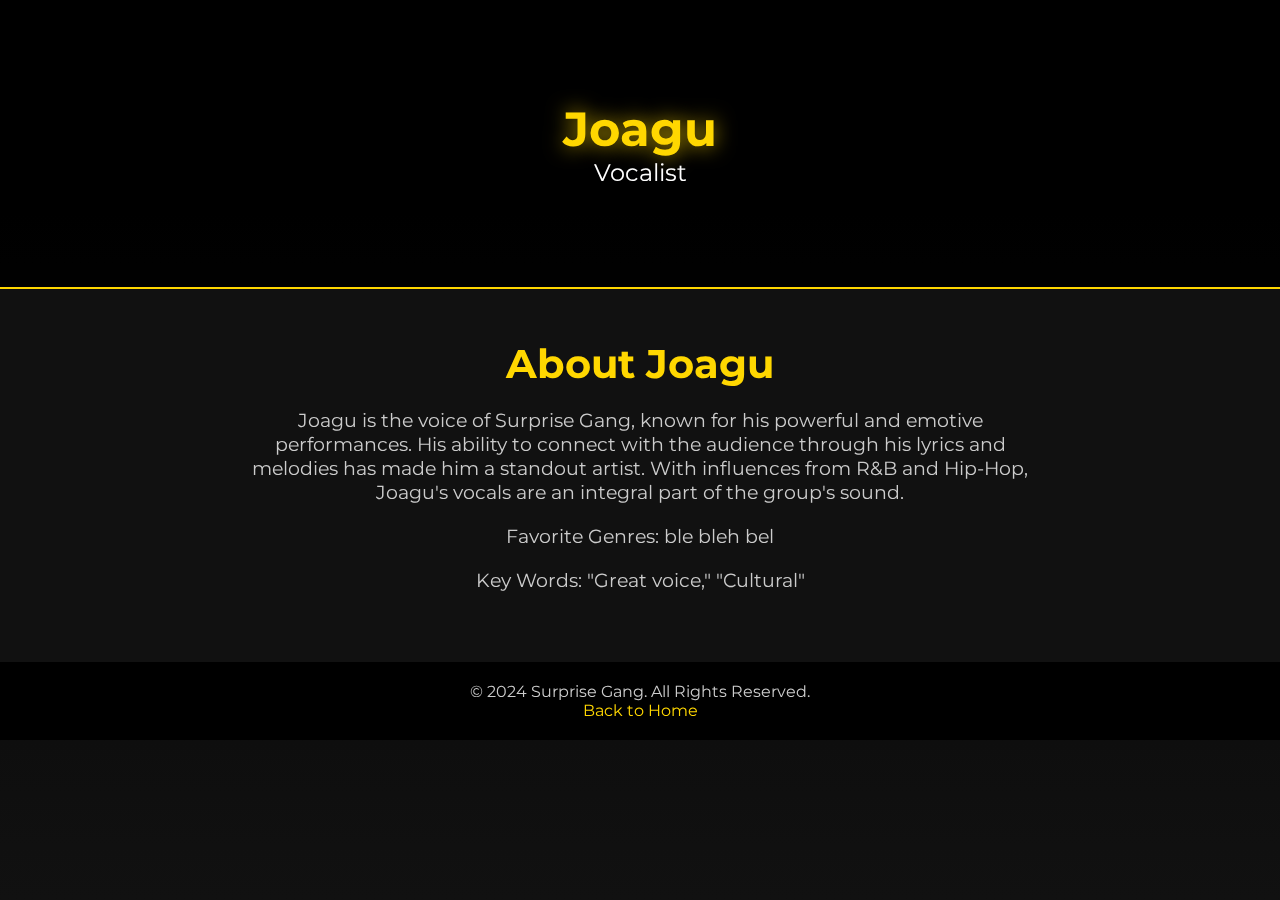
==== joagu.html @ 172ec6ae "Add files via upload" ====
<!DOCTYPE html>
<html lang="en">
<head>
    <meta charset="UTF-8">
    <meta name="viewport" content="width=device-width, initial-scale=1.0">
    <title>Joagu | Surprise Gang</title>
    <link href="https://fonts.googleapis.com/css2?family=Montserrat:wght@400;700&display=swap" rel="stylesheet">
    <link rel="stylesheet" href="styles.css">
</head>
<body>
    <div class="background"></div>

    <header class="member-header">
        <h1>Joagu</h1>
        <p>Vocalist</p>
    </header>

    <section class="member-bio">
        <h2>About Joagu</h2>
        <p>Joagu is the voice of Surprise Gang, known for his powerful and emotive performances. His ability to connect with the audience through his lyrics and melodies has made him a standout artist. With influences from R&B and Hip-Hop, Joagu's vocals are an integral part of the group's sound.</p>
        <p>Favorite Genres: ble bleh bel</p>
        <p>Key Words: "Great voice," "Cultural"</p>
    </section>
    <footer>
        <p>&copy; 2024 Surprise Gang. All Rights Reserved.</p>
        <a href="index.html">Back to Home</a>
    </footer>
    
    <script src="script.js"></script>
</body>
</html>
---- styles.css ----
/* General Styles */
* {
    margin: 0;
    padding: 0;
    box-sizing: border-box;
}

body {
    font-family: 'Montserrat', sans-serif;
    background-color: #000;
    color: #fff;
    overflow-x: hidden;
}

/* Animated Background */
.background {
    position: fixed;
    top: 0;
    left: 0;
    width: 100%;
    height: 100%;
    background: linear-gradient(black, #111);
    z-index: -1;
    animation: backgroundAnim 10s infinite alternate;
}

@keyframes backgroundAnim {
    0% { background-position: 0 0; }
    100% { background-position: 100% 100%; }
}

/* Member Header Styles */
.member-header {
    text-align: center;
    padding: 100px 20px;
    background-color: rgba(0, 0, 0, 0.8);
    border-bottom: 2px solid gold;
}

.member-header h1 {
    font-size: 3em;
    color: gold;
    text-shadow: 0 0 20px rgba(255, 215, 0, 0.7);
}

.member-header p {
    font-size: 1.5em;
    color: #fff;
}

/* Member Bio Section */
.member-bio {
    padding: 50px 20px;
    text-align: center;
    background-color: #111;
}

.member-bio h2 {
    color: gold;
    font-size: 2.5em;
    margin-bottom: 20px;
}

.member-bio p {
    max-width: 800px;
    margin: 20px auto;
    color: #ccc;
    font-size: 1.2em;
}

/* Member Socials Section */
.member-socials {
    padding: 50px 20px;
    text-align: center;
    background-color: #000;
}

.member-socials h2 {
    color: gold;
    font-size: 2.5em;
    margin-bottom: 20px;
}

.icons {
    font-size: 2em;
}

.icons a {
    margin: 0 15px;
    color: gold;
    transition: color 0.3s;
}

.icons a:hover {
    color: white;
}

/* Footer Styles */
footer {
    padding: 20px;
    text-align: center;
    background-color: #000;
    color: #ccc;
}

footer a {
    color: gold;
    text-decoration: none;
    transition: color 0.3s;
}

footer a:hover {
    color: white;
}
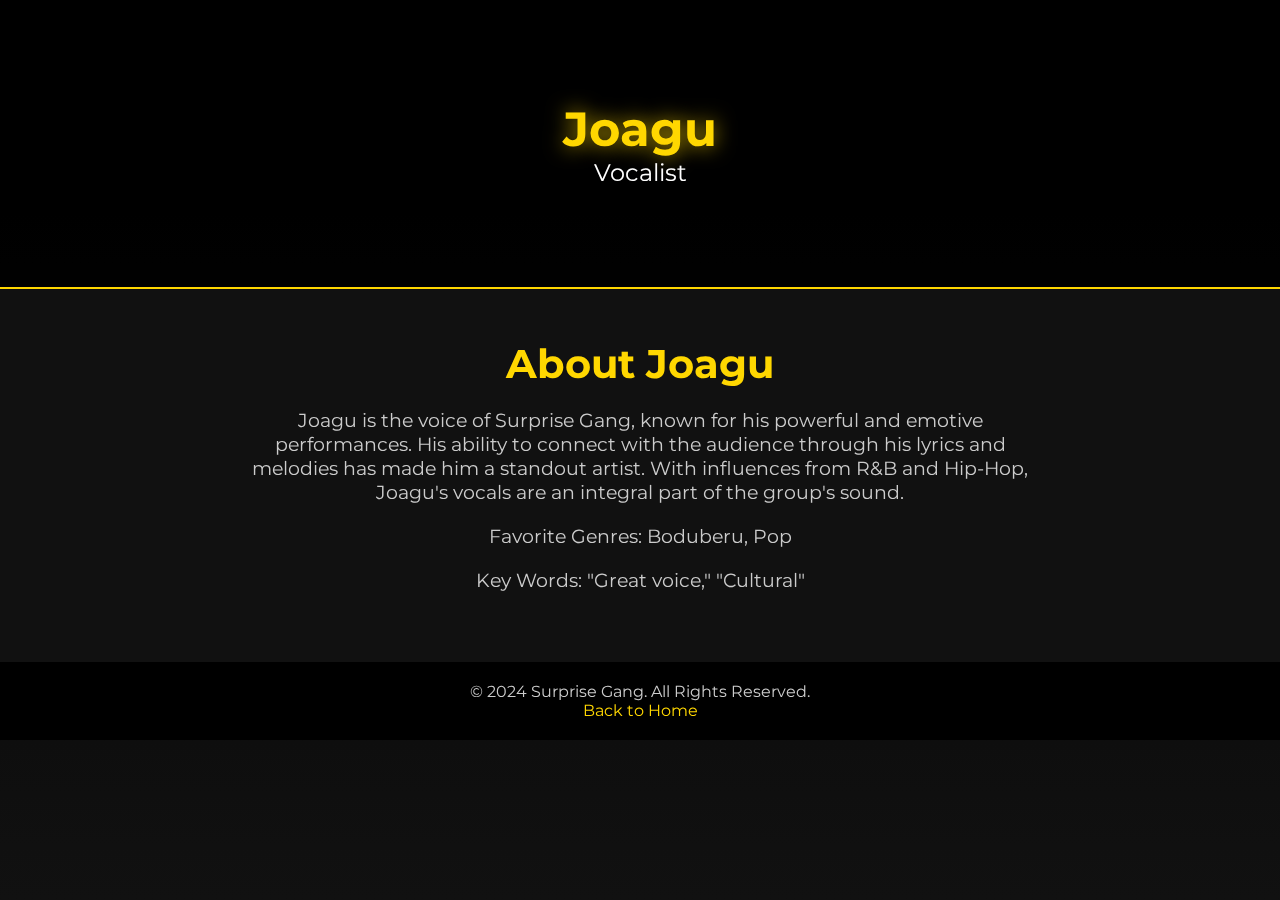
==== commit 1294369d: "Update joagu.html" ====
--- a/joagu.html
+++ b/joagu.html
@@ -18,7 +18,7 @@
     <section class="member-bio">
         <h2>About Joagu</h2>
         <p>Joagu is the voice of Surprise Gang, known for his powerful and emotive performances. His ability to connect with the audience through his lyrics and melodies has made him a standout artist. With influences from R&B and Hip-Hop, Joagu's vocals are an integral part of the group's sound.</p>
-        <p>Favorite Genres: ble bleh bel</p>
+        <p>Favorite Genres: Boduberu, Pop</p>
         <p>Key Words: "Great voice," "Cultural"</p>
     </section>
     <footer>
